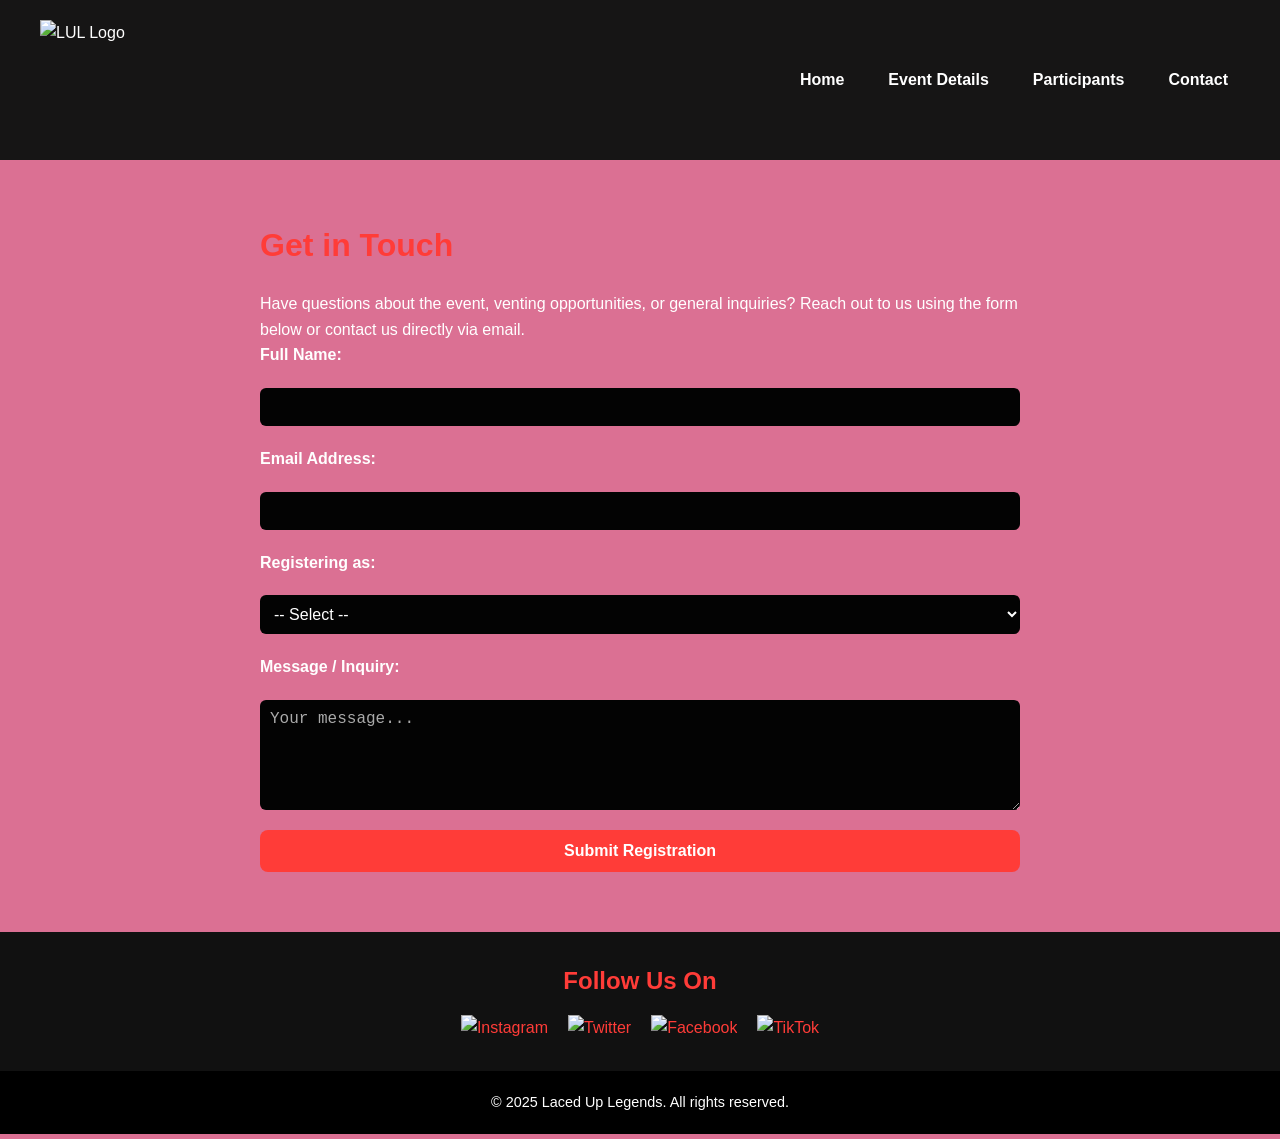
==== contact.html @ b79e029e "Rename contact to contact.html" ====
<!DOCTYPE html>
<html lang="en">
<head>
    <meta charset="UTF-8">
    <meta name="viewport" content="width=device-width, initial-scale=1.0">
    <title>Contact & Registration - Laced Up Legends</title>
    <link rel="stylesheet" href="style.css">
</head>
<body>
    <header>
        <img src="images/Logo.png" alt="LUL Logo" class="logo">
        <nav>
            <ul>
                <li><a href="index.html">Home</a></li>
                <li><a href="event-detail.html">Event Details</a></li>
                <li><a href="participants.html">Participants</a></li>
                <li><a href="contact.html">Contact</a></li>
            </ul>
        </nav>
    </header>

    <main>
        <section class="contact-section">
            <h2>Get in Touch</h2>
            <p>Have questions about the event, venting opportunities, or general inquiries? Reach out to us using the form below or contact us directly via email.</p>
            <form action="#" method="post" class="contact-form">
                <label for="name">Full Name:</label>
                <input type="text" id="name" name="name" required>

                <label for="email">Email Address:</label>
                <input type="email" id="email" name="email" required>

                <label for="type">Registering as:</label>
                <select name="type" id="type" required>
                    <option value="">-- Select --</option>
                    <option value="vendor">Vendor</option>
                    <option value="attendee">Attendee</option>
                    <option value="media">Media</option>
                </select>

                <label for="message">Message / Inquiry:</label>
                <textarea id="message" name="message" rows="5" placeholder="Your message..."></textarea>

                <button type="submit" class="cta-button">Submit Registration</button>
            </form>
        </section>
    </main>

    <section class="socials">
        <h3>Follow Us On</h3>
        <div class="social-icons">
          <a href="#"><img src="images/insta.jpeg" alt="Instagram" /></a>
          <a href="#"><img src="images/twitter.png" alt="Twitter" /></a>
          <a href="#"><img src="images/facebook.png" alt="Facebook" /></a>
          <a href="#"><img src="images/tiktok_PNG3.png" alt="TikTok" /></a>
        </div>
      </section>
    
      <footer>
        <p>&copy; 2025 Laced Up Legends. All rights reserved.</p>
      </footer>
</body>
</html>
---- style.css ----
* {
    margin: 0;
    padding: 0;
    box-sizing: border-box;
  }
  
  body {
    font-family: 'Segoe UI', Tahoma, Geneva, Verdana, sans-serif;
    background-color: palevioletred;
    color:#FFFFFF;
    line-height: 1.6;
  }
  
  a {
    text-decoration: none;
    color: #FF3C38;
  }
  
  a:hover {
    text-decoration: underline;
    text-decoration-color: #d42e2b;
  }

  ul {
    list-style: none;
  }
  
  header {
    background-color: rgb(22, 21, 21);
    padding: 20px 40px;
    display: flex;
    align-items: center;
    justify-content: space-between;
    flex-wrap: wrap;
  }
  
  .logo {
    height: 120px;
  }
  
  nav ul {
    list-style: none;
    display: flex;
    gap: 20px;
    flex-wrap: wrap;
    align-content: center;
  }
  
  nav ul li a {
    color: #FFFFFF;
    font-weight: bold;
    font-family: 'Montserrat', sans-serif;
    padding: 8px 12px;
    transition: background 0.3s;
  }
  
  .hero {
    position: relative;
    height: 100vh;
    overflow: hidden;
  }
  
  .background-video {
    position: absolute;
    top: 0;
    left: 0;
    width: 100%;
    height: 100%;
    object-fit: cover;
    z-index: -1;
  }
  
  .hero-content {
    position: relative;
    z-index: 1;
    text-align: center;
    top: 50%;
    transform: translateY(-50%);
    color: #fff;
    padding: 0 20px;
  }
  
  .hero-content h1 {
    font-family: 'Montserrat', sans-serif;
    font-size: 3.5rem;
    margin-bottom: 15px;
  }
  
  .hero-content p {
    font-size: 1.3rem;
    margin-bottom: 25px;
    max-width: 600px;
    margin-left: auto;
    margin-right: auto;
  }
  
  .cta-button {
    padding: 12px 25px;
    background-color: #FF3C38;
    color: #fff;
    font-weight: bold;
    border-radius: 8px;
    font-size: 1rem;
    transition: background-color 0.3s;
    cursor: pointer;
    border: none;
  }
  
  .cta-button:hover {
    background-color: #d42e2b;
  }
  
  .gallery {
    padding: 60px 20px;
    text-align: center;
  }
  
  .gallery h2 {
    font-family: 'Montserrat', sans-serif;
    font-size: 2rem;
    margin-bottom: 30px;
    color: #FF3C38;
  }
  
  .image-grid {
    display: grid;
    grid-template-columns: repeat(auto-fit, minmax(250px, 1fr));
    gap: 20px;
    max-width: 1000px;
    margin: 0 auto;
  }
  
  .image-grid img {
    width: 100%;
    border-radius: 10px;
    transition: transform 0.3s ease;
  }
  
  .image-grid img:hover {
    transform: scale(1.05);
  }
  
  .contact-section {
    padding: 60px 20px;
    max-width: 800px;
    margin: 0 auto;
  }
  
  .contact-section h2 {
    font-family: 'Montserrat', sans-serif;
    font-size: 2rem;
    margin-bottom: 20px;
    color: #FF3C38;
  }
  
  .contact-form {
    display: flex;
    flex-direction: column;
    gap: 20px;
  }
  
  .contact-form label {
    font-weight: bold;
    font-size: 1rem;
  }
  
  .contact-form input,
  .contact-form select,
  .contact-form textarea {
    padding: 10px;
    border-radius: 6px;
    border: none;
    font-size: 1rem;
    background-color: #030303;
    color: #fff;
  }
  
  .contact-form input::placeholder,
  .contact-form textarea::placeholder {
    color: #aaa;
  }

  .socials {
    background-color: #111;
    text-align: center;
    padding: 30px 20px;
    color: #fff;
  }
  
  .socials h3 {
    font-family: 'Montserrat', sans-serif;
    font-size: 1.5rem;
    margin-bottom: 15px;
    color: #FF3C38;
  }
  
  .social-icons {
    display: flex;
    justify-content: center;
    gap: 20px;
    flex-wrap: wrap;
  }
  
  .social-icons img {
    width: 35px;
    height: 35px;
    transition: transform 0.3s ease;
  }
  
  .social-icons img:hover {
    transform: scale(1.2);
  }

  footer {
    background-color: #000;
    color: #fff;
    text-align: center;
    padding: 20px;
    font-size: 0.9rem;
  }
  
  .footer-links {
    display: flex;
    justify-content: center;
    gap: 15px;
    margin-bottom: 10px;
  }
  
  .footer-links a {
    color: #fff;
  }

  .event-container {
    max-width: 1200px;
    margin: 50px auto;
    padding: 0 20px;
    text-align: center;
  }
  
  .event-card {
    background: #2A2A2A;
    padding: 30px;
    border-radius: 10px;
    margin-bottom: 40px;
    text-align: center;
  }
  
  .event-card h1 {
    font-size: 2rem;
    color: #FF3C38;
    margin-bottom: 10px;
  }
  
  .event-card h2 {
    font-size: 1.5rem;
    margin-bottom: 15px;
  }
  
  .event-card p {
    margin-bottom: 10px;
    font-size: 1.1rem;
  }
  
  .event-actions {
    display: flex;
    justify-content: center;
    gap: 15px;
    margin: 20px 0;
    flex-wrap: wrap;
  }
  
  .event-actions a,
  .toggle-label {
    background-color: #FF3C38;
    color: #fff;
    padding: 10px 15px;
    border-radius: 6px;
    font-weight: bold;
    transition: background-color 0.3s;
    display: inline-block;
    cursor: pointer;
  }
  
  .event-actions a:hover,
  .toggle-label:hover {
    background-color: #d42e2b;
  }
  
  .event-address {
    margin-top: 20px;
    font-size: 0.9rem;
    color: #ccc;
  }
  
  .event-banner {
    text-align: center;
    margin: 20px auto 40px;
    max-width: 800px;
    padding: 0 20px;
  }
  
  .event-banner img {
    max-width: 100%;
    height: auto;
    border-radius: 8px;
    box-shadow: 0 4px 8px rgba(0, 0, 0, 0.1);
  }
  
  .activities-section h2,
  .activities-title {
    font-size: 2rem;
    color: #FF3C38;
    margin: 20px 0;
  }

  .toggle-checkbox {
    display: none;
  }
  
  .toggle-checkbox:checked + .toggle-label + .hidden-info {
    display: block;
    margin-top: 10px;
    padding: 15px;
    background-color: #141414;
    border-radius: 8px;
    color: #fff;
  }
  
  .hidden-info {
    display: none;
  }

  @media (max-width: 768px) {
    nav ul {
      flex-direction: column;
      gap: 10px;
    }
  
    .logo {
      margin-bottom: 10px;
    }
  
    .hero-content h1 {
      font-size: 2.5rem;
    }
  
    .gallery h2,
    .contact-section h2,
    .activities-section h2 {
      font-size: 1.5rem;
    }
  
    .image-grid {
      grid-template-columns: repeat(auto-fit, minmax(200px, 1fr));
    }
  }
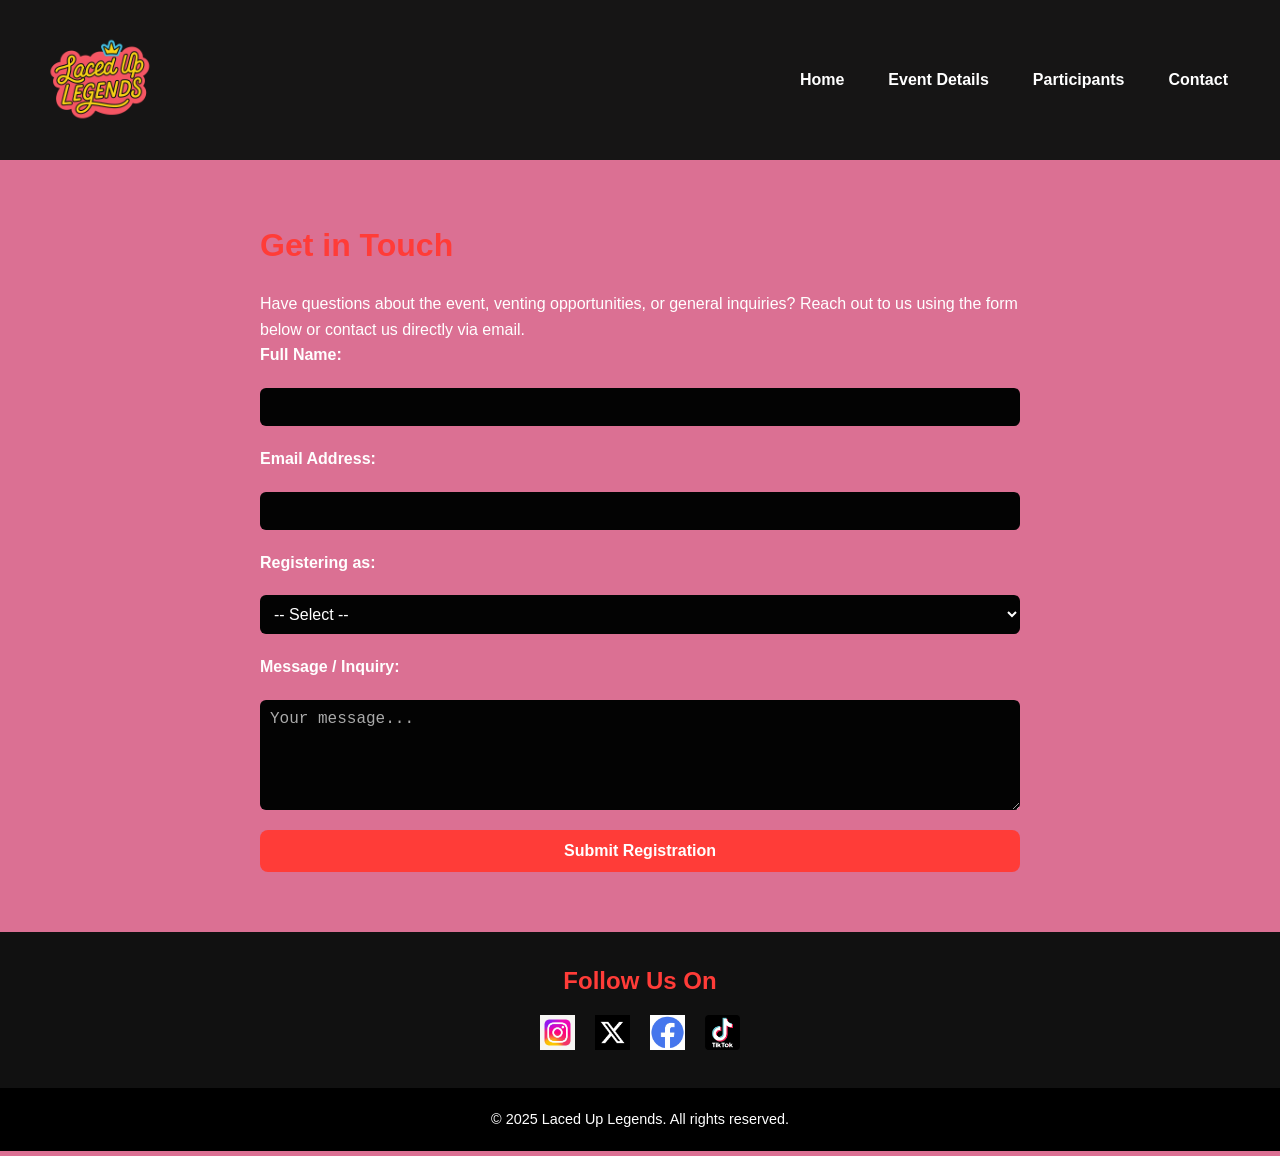
==== commit 43a5af12: "Fix image paths in contact.html" ====
--- a/contact.html
+++ b/contact.html
@@ -8,7 +8,7 @@
 </head>
 <body>
     <header>
-        <img src="images/Logo.png" alt="LUL Logo" class="logo">
+        <img src="images/images/Logo.png" alt="LUL Logo" class="logo">
         <nav>
             <ul>
                 <li><a href="index.html">Home</a></li>
@@ -49,10 +49,10 @@
     <section class="socials">
         <h3>Follow Us On</h3>
         <div class="social-icons">
-          <a href="#"><img src="images/insta.jpeg" alt="Instagram" /></a>
-          <a href="#"><img src="images/twitter.png" alt="Twitter" /></a>
-          <a href="#"><img src="images/facebook.png" alt="Facebook" /></a>
-          <a href="#"><img src="images/tiktok_PNG3.png" alt="TikTok" /></a>
+          <a href="#"><img src="images/images/insta.jpeg" alt="Instagram" /></a>
+          <a href="#"><img src="images/images/twitter.png" alt="Twitter" /></a>
+          <a href="#"><img src="images/images/facebook.png" alt="Facebook" /></a>
+          <a href="#"><img src="images/images/tiktok_PNG3.png" alt="TikTok" /></a>
         </div>
       </section>
     
